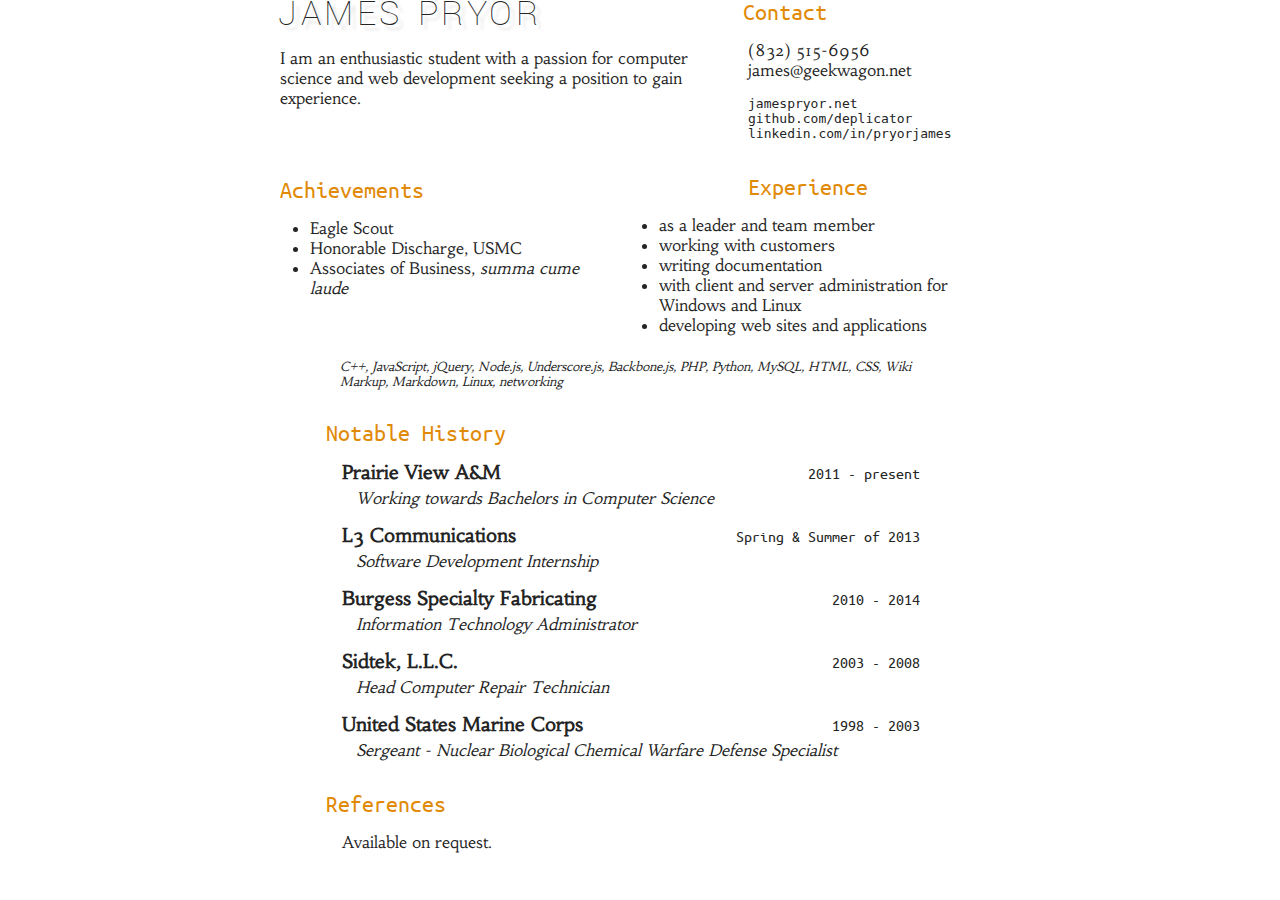
==== resume/index.html @ 37535a29 "Made changes so I can make a pdf version of resume from md version." ====
<!DOCTYPE html>
<html>
<head prefix="og: http://ogp.me/ns#">
    <title>James Pryor's Resume</title>
    <meta charset="utf-8">
    <link rel="stylesheet" href="../css/resume.css">
    <script src="../libs/jquery-1.10.2.min.js"></script>
    <script src="../libs/marked.js"></script><!--https://github.com/chjj/marked/-->
    <script src="../libs/analytics.js"></script>
</head>
<body>
    <div id="wrap">

        <div class="page" id="resume">
            
            <section id="resume-content"></section>
        </div><!--resume-->

    </div><!--wrapper-->

    <script src="resume.js"></script>
</body>
</html>
---- css/resume.css ----
/*
Google WebFont's imports
@import url(http://fonts.googleapis.com/css?family=Open+Sans:400italic,400,600);
@import url(http://fonts.googleapis.com/css?family=Ubuntu+Mono);
@import url(http://fonts.googleapis.com/css?family=Habibi);
@import url(http://fonts.googleapis.com/css?family=Roboto:100);
*/
@font-face {
  font-family: 'Open Sans';
  font-style: normal;
  font-weight: 400;
  src: local('Open Sans'), local('OpenSans'), url(../fonts/OpenSans.woff) format('woff');
}
@font-face {
  font-family: 'Open Sans';
  font-style: normal;
  font-weight: 600;
  src: local('Open Sans Semibold'), local('OpenSans-Semibold'), url(../fonts/OpenSans-Semibold.woff) format('woff');
}
@font-face {
  font-family: 'Open Sans';
  font-style: italic;
  font-weight: 400;
  src: local('Open Sans Italic'), local('OpenSans-Italic'), url(../fonts/OpenSans-Italic.woff) format('woff');
}
@font-face {
  font-family: 'Ubuntu Mono';
  font-style: normal;
  font-weight: 400;
  src: local('Ubuntu Mono'), local('UbuntuMono-Regular'), url(../fonts/UbuntuMono-Regular.woff) format('woff');
}
@font-face {
  font-family: 'Habibi';
  font-style: normal;
  font-weight: 400;
  src: local('Habibi'), local('Habibi-Regular'), url(../fonts/Habibi-Regular.woff) format('woff');
}
@font-face {
  font-family: 'Roboto';
  font-style: normal;
  font-weight: 100;
  src: local('Roboto Thin'), local('Roboto-Thin'), url(../fonts/Roboto-Thin.woff) format('woff');
}


/** Page **/
@page {
    margin: 1cm;
}

html {
    overflow-y: scroll;
}

body {
    color: #242424;
    font: normal 400 1em 'Habibi', serif;
    margin: 0;
    padding: 0;
}

#wrap {
    margin: 0 auto;
    width: 45em;
}

/* name, matches jamespryor.net */
h1 {
    float: left;
    font: normal small-caps 200 3em 'Roboto', sans-serif;
    letter-spacing: 0.075em;
    margin: -25px 7px 10px -2px;
    text-shadow: .1em .1em 3px #DBDBDB;
    text-transform: lowercase;
    width: 458px;
}

/* objective statement */
h1 + p {
    clear: left;
    float: left;
    margin: 0 60px 70px 0;
    width: 408px;
}

pre {
    margin: 0 0 34px 0;
}

/* common for h2 heading, matches jamespryor.net */
h2 {
    color: #E18A07;
    font: normal 400 1.5em 'Ubuntu Mono', monospace;
    margin: 0;
    position: relative;
    text-align: left;
}

#achievements {
    clear: left;
    float: left;
    width: 345px;
}

#achievements + ul {
    clear: left;
    float: left;
    margin: 16px 0 47px 0;
    padding: 0 45px 0 30px;
    width: 304px;
}

#expereience + ul {
    width: 345px;
}

/* word search blurb */
#resume-content > p:nth-child(10) {
    font-size: .79em;
    margin: 24px auto;
    width: 600px;
}

#notable-history,
#references {
    margin: 32px 0 0 46px;
}

/* history */
h3 {
    margin: 16px 0 0 62px;
}

h3 + p {
    margin: -16px 0 0 76px;
}

strong {
    float: right;
    font: normal 400 1em 'Ubuntu Mono', monospace;
    margin: -2px 80px 0 0;
}


#references + p {
    margin: 16px 0 0 62px;
}
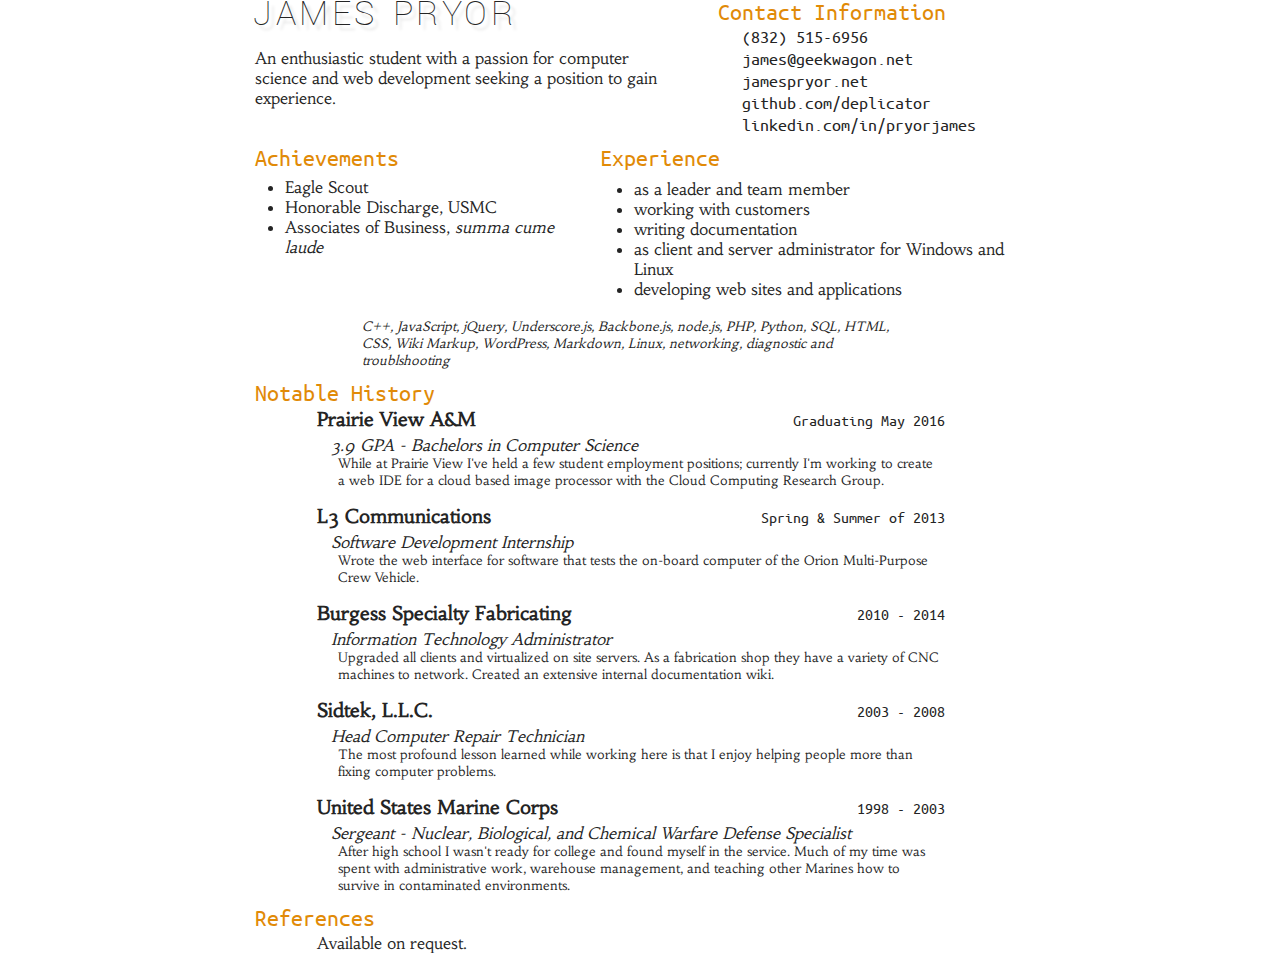
==== commit f6a7140e: "Resume updates." ====
--- a/resume/index.html
+++ b/resume/index.html
@@ -7,6 +7,50 @@
     <script src="../libs/jquery-1.10.2.min.js"></script>
     <script src="../libs/marked.js"></script><!--https://github.com/chjj/marked/-->
     <script src="../libs/analytics.js"></script>
+    <style>
+        #wrap {
+            width: 770px;
+        }
+        h1 + p {
+            clear: left;
+            float: left;
+            margin: 0 55px 20px 0;
+            width: 408px;
+        }
+        #contact-information + ul {
+            list-style-type: none;
+            margin: 2px 0 12px 443px;
+        }
+        #contact-information + ul > li {
+            font: normal 400 1.125em 'Ubuntu Mono', monospace;
+            margin: 4px;
+        }
+        #achievements + ul {
+            clear: both;
+            float: left;
+            margin: 7px 0 47px 0;
+            padding: 0 45px 0 30px;
+            width: 304px;
+        }
+        #experience + ul {
+            margin: 9px 0 0 0;
+        }
+        #experience + ul + p {
+            font-size: 13px;
+            margin: 19px 107px 5px;
+        }
+        h3 + p + p {
+            margin: 0 83px;
+            font-size: 13px;
+        }
+        #notable-history, #references {
+            margin: 12px 0 -13px 0;;
+        }
+        h3 + p + p {
+            margin: 0 83px;
+            font-size: 13px;
+        }
+    </style>
 </head>
 <body>
     <div id="wrap">
